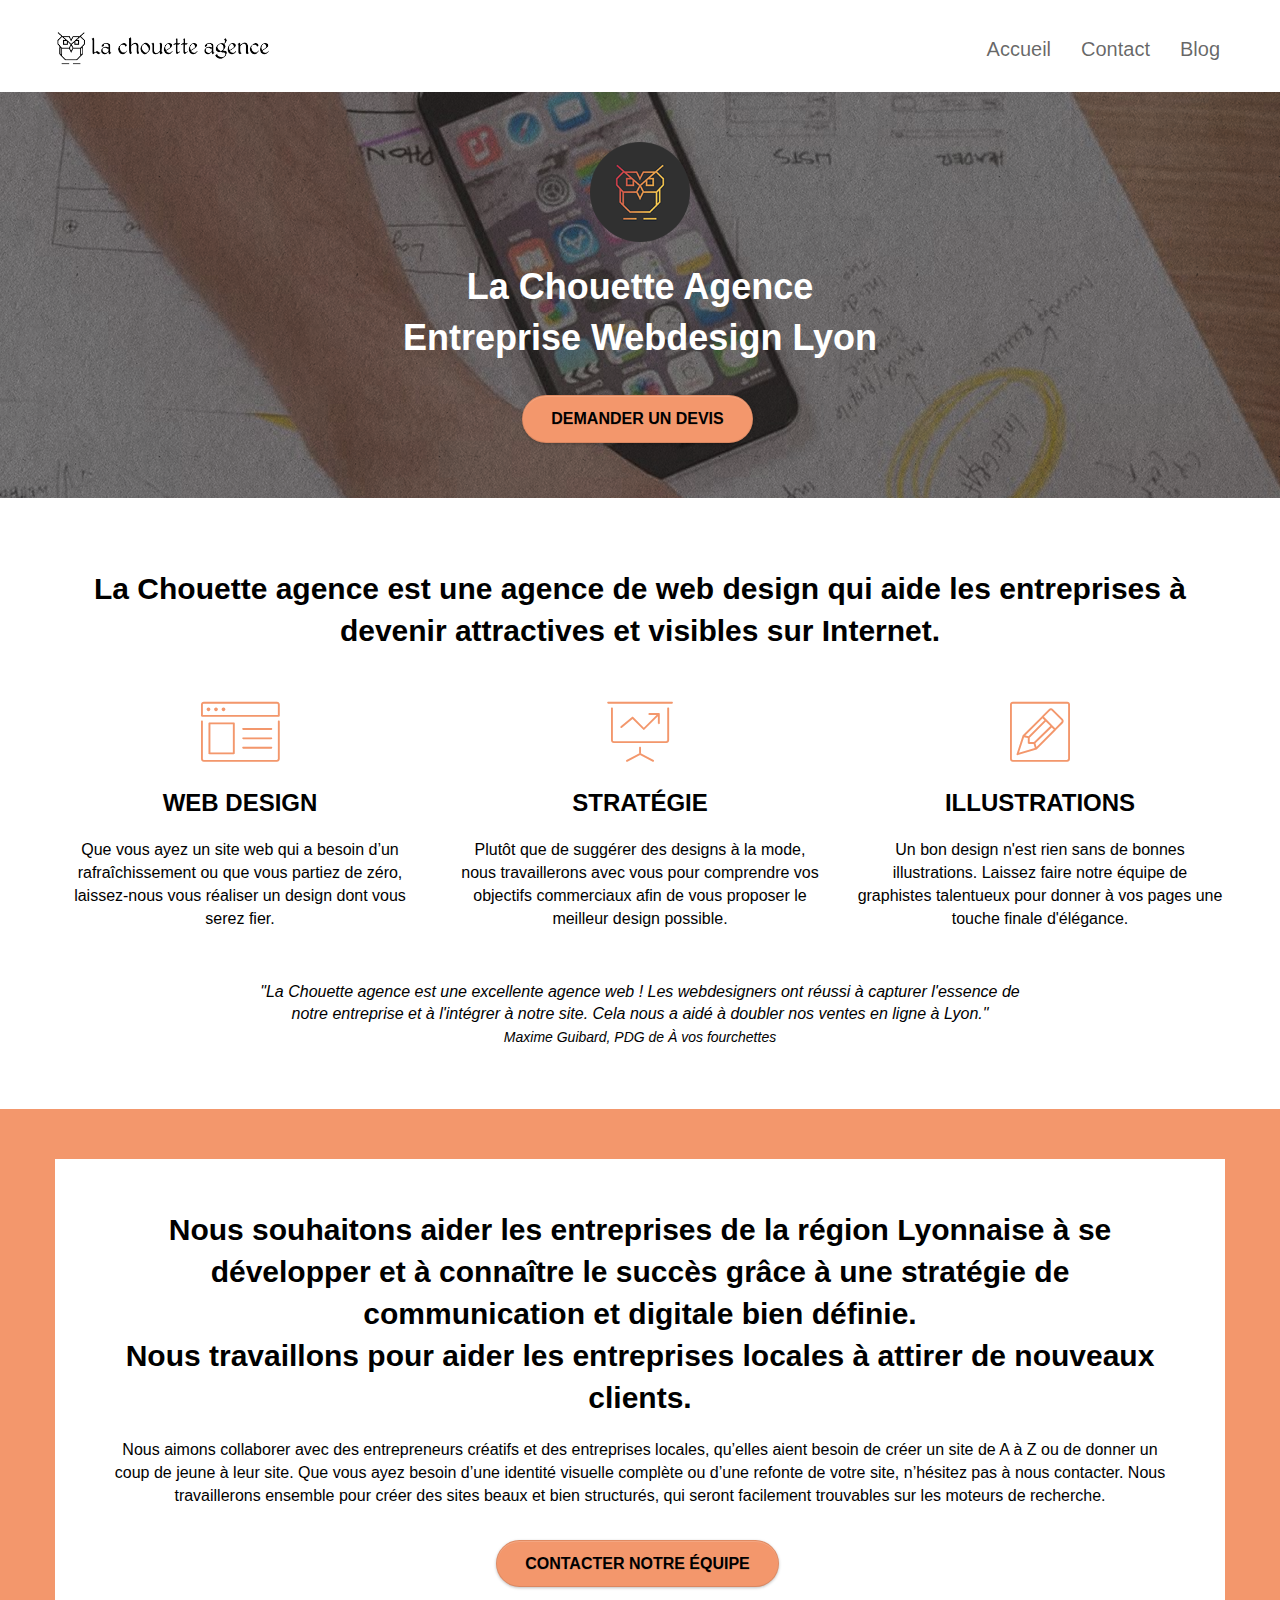
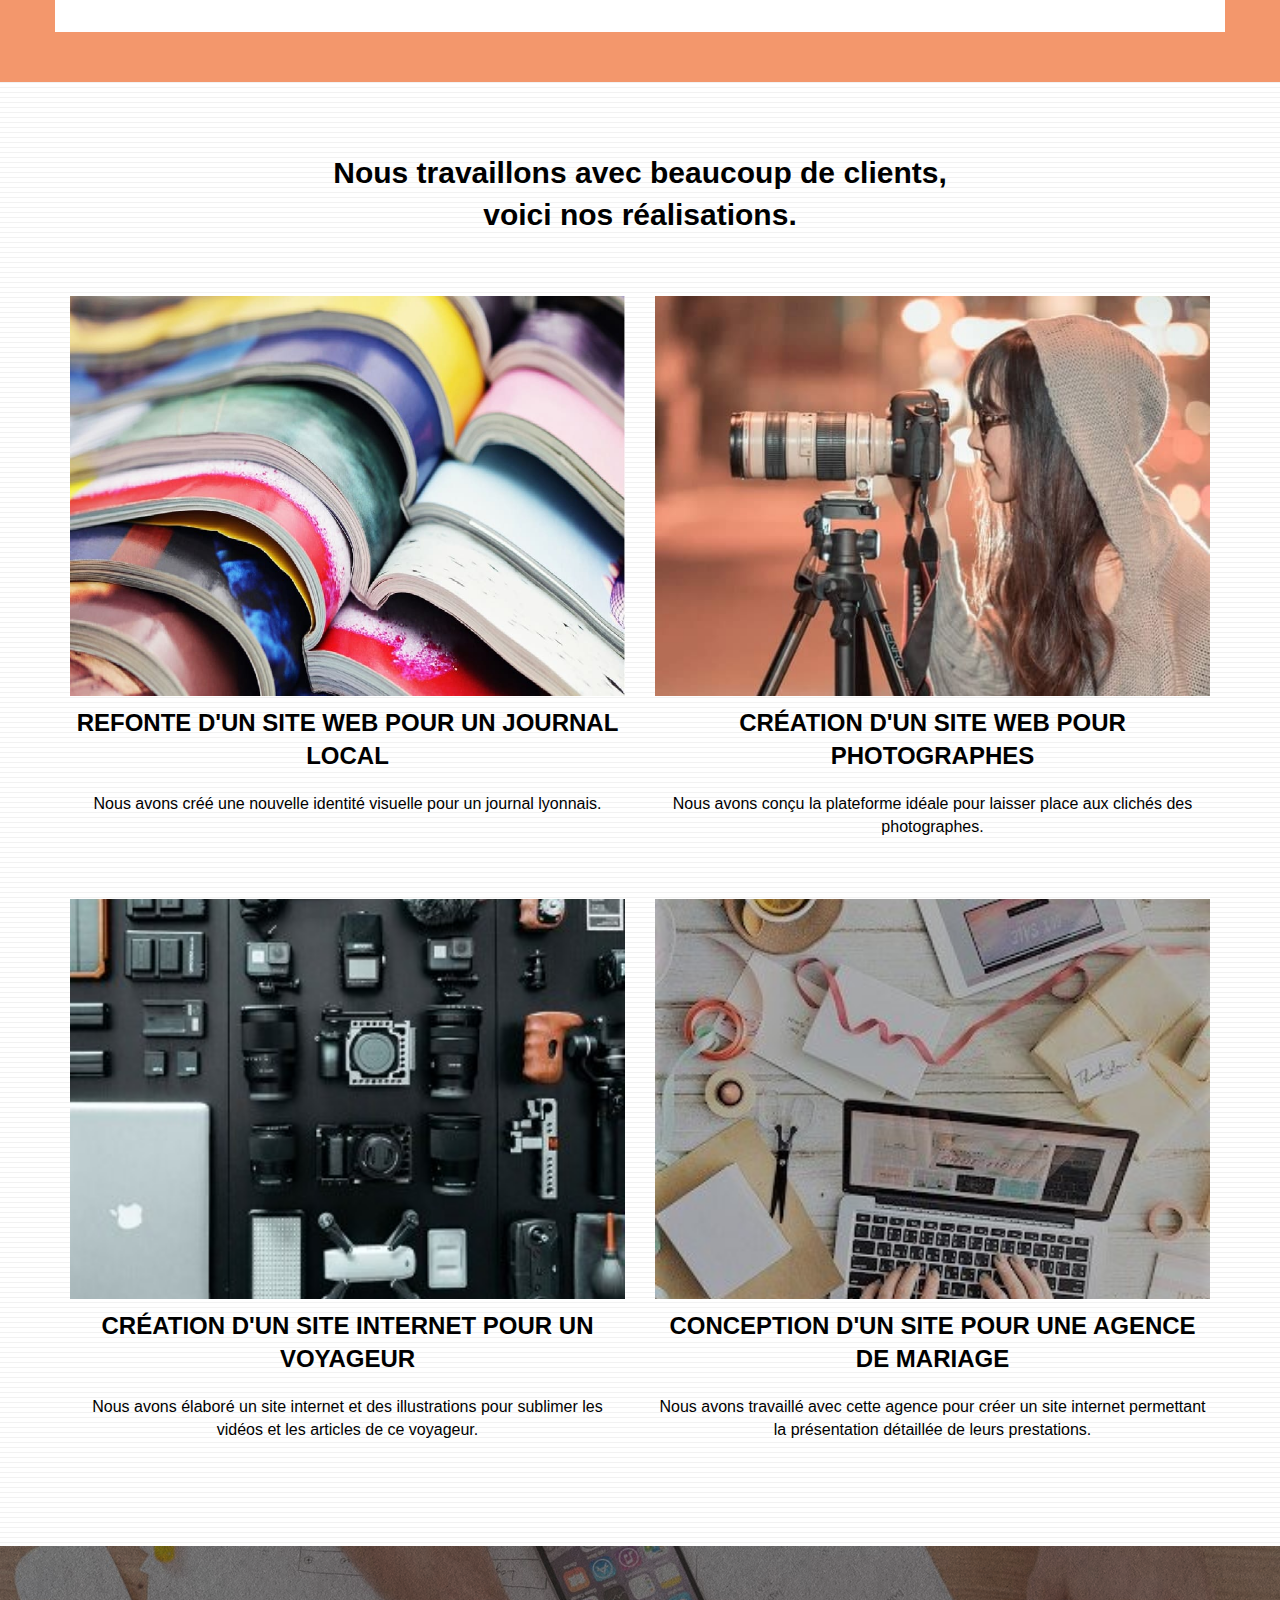
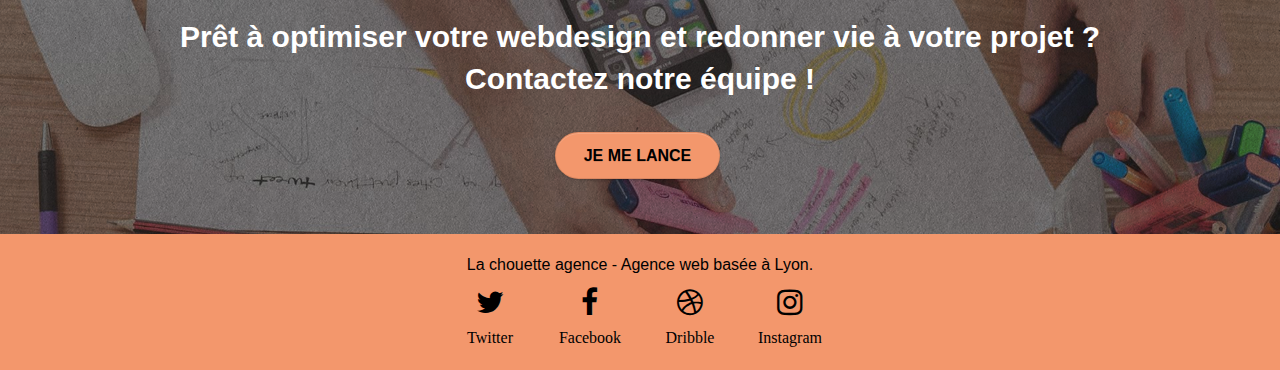
==== index.html @ 40cb9e85 "Merge branch 'master' of https://github.com/olvramaroz/OnyLalainaValerieRamarozatovo_P4_06072021" ====
<!doctype html>
<html lang="fr">
<head>
    <meta charset="utf-8">
    <meta name="keywords" content="entreprise webdesign Lyon, agence webdesign, agence digitale Lyon, agence de communication Lyon, entreprise stratégie digitale">
    <meta name="description" content="Agence de webdesign à Lyon avec 5 experts en communication visuelle et digitale qui vous accompagnent dans vos projets web et mobile pour propulser votre votre activité.">
    <meta name="robots" content="follow">
	<meta name="viewport" content="width=device-width, initial-scale=1.0, viewport-fit=cover">
    <link rel="shortcut icon" type="image/png" href="favicon.jpg">
    
	<link rel="stylesheet" type="text/css" href="./css/bootstrap.css">
	<link rel="stylesheet" type="text/css" href="style.css">
	<link rel="stylesheet" type="text/css" href="./css/font-awesome.css">
	<link rel="stylesheet" type="text/css" href="./css/et-line.css">
	
	<script src="./js/jquery-2.1.0.js" defer></script>
	<script src="./js/bootstrap.js" defer></script>
	<script src="./js/blocs.js" defer></script>
	<script src="./js/jquery.touchSwipe.js" defer></script>
	<script src="./js/gmaps.js" defer></script>

	<script type="application/ld+json" defer>
		{
		  "@context": "https://schema.org",
		  "@type": "Corporation",
		  "name": "La Chouette Agence",
		  "url": "https://olvramaroz.github.io/OnyLalainaValerieRamarozatovo_P4_06072021/",
		  "logo": "https://github.com/olvramaroz/OnyLalainaValerieRamarozatovo_P4_06072021/blob/main/img/logo-la-chouette-agence.png"
		}
		</script>

    <title>Entreprise Webdesign Lyon, stratégie de communication visuelle</title>
    
<!-- Analytics -->
	<!-- Global site tag (gtag.js) - Google Analytics -->
	<script async src="https://www.googletagmanager.com/gtag/js?id=G-BBECFS3MQW"></script>
	<script defer>
  		window.dataLayer = window.dataLayer || [];
  		function gtag(){dataLayer.push(arguments);}
  		gtag('js', new Date());
  		gtag('config', 'G-BBECFS3MQW');
	</script>
<!-- Analytics END -->    
</head>

<body>
<!-- Principal conteneur -->
<div class="page-container">
    
<!-- bloc-0 -->
<div class="bloc bgc-white l-bloc " id="bloc-0">
	<div class="container bloc-sm">
		<nav class="navbar row">
			<div class="navbar-header">
				<a class="navbar-brand" href="index.html"><img src="img/logo-la-chouette-agence.png" alt="meilleure agence webdesign Lyon" height="40" /></a>
				<button id="nav-toggle" type="button" class="ui-navbar-toggle navbar-toggle" data-toggle="collapse" data-target=".navbar-1">
					<span class="sr-only">Toggle navigation</span><span class="icon-bar"></span><span class="icon-bar"></span><span class="icon-bar"></span>
				</button>
			</div>
			<div class="collapse navbar-collapse navbar-1 special-dropdown-nav">
				<ul class="site-navigation nav navbar-nav">
					<li>
						<a href="index.html">Accueil</a>
					</li>
					<li>
						<a href="contact.html">Contact</a>
					</li>
					<li>
						<a href="blog.html">Blog</a>
					</li>
				</ul>
			</div>
		</nav>
	</div>
</div>
<!-- bloc-0 END -->

<!-- bloc-1-presentation -->
<div class="bloc bg-banniere bloc-bg-texture texture-paper b-parallax" id="bloc-1-hero">
	<div class="container bloc-lg">
		<!-- <div class="row tight-width-whitespace"> -->
			<div class="col-sm-12">
				<img src="img/logo-la-chouette-agence-dark.png" class="center-block image-resize-mode" width="100" alt="La chouette agence, agence web Lyon, création logo Lyon" />
				<h1 class="text-center tc-white ">
					La Chouette Agence<br>Entreprise Webdesign Lyon
				</h1>
				<div class="text-center">
					<a href="contact.html" class="btn btn-lg btn-clean btn-rd cta-hero btn-atomic-tangerine">Demander un devis</a>
				</div>
			</div>
		<!-- </div> -->
	</div>
</div>
<!-- bloc-1-presentation END -->

<!-- bloc-2-services -->
<div class="bloc bgc-white l-bloc" id="bloc-2-services">
	<div class="container bloc-md">
		<div class="row">
			<div class="col-sm-12 text-center">
				<h2>La Chouette agence est une agence de web design qui aide les entreprises à devenir attractives et visibles sur Internet.</h2>
			</div>
		</div>
		<div class="row voffset-lg med-width-whitespace">
			<div class="col-sm-4">
				<div class="text-center">
					<span class="et-icon-browser icons icon-lg"></span>
				</div>
				<h3 class="mg-md text-center">Web design</h3>
				<p class="text-center ">
					Que vous ayez un site web qui a besoin d&rsquo;un rafraîchissement ou que vous partiez de zéro, laissez-nous vous réaliser un design dont vous serez fier.
				</p>
			</div>
			<div class="col-sm-4">
				<div class="text-center">
					<span class="et-icon-presentation icons icon-lg"></span>
				</div>
				<h3 class="mg-md text-center">Stratégie</h3>
				<p class="text-center ">
					Plutôt que de suggérer des designs à la mode, nous travaillerons avec vous pour comprendre vos objectifs commerciaux afin de vous proposer le meilleur design possible.<br>
				</p>
			</div>
			<div class="col-sm-4">
				<div class="text-center">
					<span class="et-icon-edit icons icon-lg"></span>
				</div>
				<h3 class="mg-md text-center">Illustrations</h3>
				<p class="text-center ">
					Un bon design n'est rien sans de bonnes illustrations. Laissez faire notre équipe de graphistes talentueux pour donner à vos pages une touche finale d'élégance.
				</p>
			</div>
		</div>
		<div class="row voffset-lg voffset">
			<div class="col-xs-12 col-md-8 col-md-offset-2 text-center">
				<p class="quote">"La Chouette agence est une excellente agence web ! Les webdesigners ont réussi à capturer l'essence de notre entreprise et à l'intégrer à notre site. Cela nous a aidé à doubler nos ventes en ligne à Lyon."<br><span class="quoteName">Maxime Guibard, PDG de &Agrave; vos fourchettes</span></p>
			</div>
		</div>
	</div>
</div>
<!-- bloc-2-services END -->

<!-- bloc-3-what-i-do -->
<div class="bloc tc-white bg-presentation d-bloc b-parallax bg-bloc-mob" id="bloc-3-what-i-do">
	<div class="container bloc-lg">
		<div class="row tight-width-whitespace black-background">
			<div class="col-sm-12 text-center">
				<h2 class="mg-md">
					Nous souhaitons aider les entreprises de la région Lyonnaise à se développer et à connaître le succès grâce à une stratégie de communication et digitale bien définie.<br>Nous travaillons pour aider les entreprises locales à attirer de nouveaux clients.
				</h2>
				<p>
					Nous aimons collaborer avec des entrepreneurs créatifs et des entreprises locales, qu’elles aient besoin de créer un site de A à Z ou de donner un coup de jeune à leur site. Que vous ayez besoin d’une identité visuelle complète ou d’une refonte de votre site, n’hésitez pas à nous contacter. Nous travaillerons ensemble pour créer des sites beaux et bien structurés, qui seront facilement trouvables sur les moteurs de recherche. 
				</p>
				<div>
					<a href="contact.html" class="btn btn-lg btn-clean btn-rd cta-hero btn-atomic-tangerine">Contacter notre équipe</a>
				</div>
			</div>
		</div>
	</div>
</div>
<!-- bloc-3-what-i-do END -->

<!-- bloc-4-portfolio -->
<div class="bloc bgc-white bg-lines-h2-bg bg-repeat l-bloc" id="bloc-4-portfolio">
	<div class="container bloc-lg">
		<div class="row">
			<div class="col-sm-12 text-center">
				<h2>Nous travaillons avec beaucoup de clients,<br>voici nos réalisations.</h2>
			</div>
		</div>
		<div class="row tight-width-whitespace portfolio-row">
			<div class="col-sm-6">
				<a href="#" class="portfolio" data-lightbox="img/refonte-site-web.jpg" data-gallery-id="gallery-1" data-caption="Refonte d'un site web pour un journal local" data-frame="snapshot-lb"><img src="img/refonte-site-web.jpg" alt="refonte site web d'un journal local par l'agence digitale La Chouette agence" class="img-responsive portfolio-thumb" /></a>
				<h3 class="mg-md text-center">
					Refonte d'un site web pour un journal local
				</h3>
				<p class="text-center">
					Nous avons créé une nouvelle identité visuelle pour un journal lyonnais.
				</p>
			</div>
			<div class="col-sm-6">
				<a href="#" class="portfolio" data-lightbox="img/site-web-photographe.jpg" data-gallery-id="gallery-1" data-caption="Création d'un site web pour photographes" data-frame="snapshot-lb"><img src="img/site-web-photographe.jpg" class="img-responsive portfolio-thumb" alt="Création d'un site web pour photographes par la meilleure agence digitale de Lyon" /></a>
				<h3 class="mg-md text-center">
					Création d'un site web pour photographes
				</h3>
				<p class="text-center">
					Nous avons conçu la plateforme idéale pour laisser place aux clichés des photographes.
				</p>
			</div>
		</div>
		<div class="row tight-width-whitespace portfolio-row">
			<div class="col-sm-6">
				<a href="#" class="portfolio" data-lightbox="img/site-web-voyageur.jpg" data-gallery-id="gallery-1" data-caption="Création d'un site internet pour un voyageur" data-frame="snapshot-lb"><img src="img/site-web-voyageur.jpg" class="img-responsive portfolio-thumb" alt="Création d'un site web pour voyageur par l'expert de la communication visuelle la Chouette agence"/></a>
				<h3 class="mg-md text-center">
					Création d'un site internet pour un voyageur
				</h3>
				<p class="text-center">
					Nous avons élaboré un site internet et des illustrations pour sublimer les vidéos et les articles de ce voyageur.
				</p>
			</div>
			<div class="col-sm-6">
				<a href="#" class="portfolio" data-lightbox="img/site-web-mariage.jpg" data-gallery-id="gallery-1" data-caption="Conception d'un site pour une agence de mariage" data-frame="snapshot-lb"><img src="img/site-web-mariage.jpg" class="img-responsive portfolio-thumb" alt="Création d'un site web pour agence de mariage par la Chouette agence, experte en stratégie digitale" /></a>
				<h3 class="mg-md text-center">
					Conception d'un site pour une agence de mariage
				</h3>
				<p class="text-center">
					Nous avons travaillé avec cette agence pour créer un site internet permettant la présentation détaillée de leurs prestations.
				</p>
			</div>
		</div>
	</div>
</div>
<!-- bloc-4-portfolio END -->

<!-- bloc-5-cta -->
<div class="bloc bg-banniere bloc-bg-texture texture-paper" id="bloc-1-hero">
	<div class="container bloc-lg">
			<div class="col-sm-12">
				<h2 class="text-center tc-white ">
					Prêt à optimiser votre webdesign et redonner vie à votre projet ?<br>Contactez notre équipe !
				</h2>
				<div class="text-center">
					<a href="contact.html" class="btn btn-lg btn-clean btn-rd cta-hero btn-atomic-tangerine">Je me lance</a>
				</div>
			</div>
	</div>
</div>
<!-- bloc-5-cta END -->

<!-- ScrollToTop Button -->
<a class="bloc-button btn btn-d scrollToTop" onclick="scrollToTarget('1')"><span class="fa fa-chevron-up"></span></a>
<!-- ScrollToTop Button END-->

<!-- Footer - bloc-8 -->
<div class="bloc bgc-atomic-tangerine d-bloc" id="bloc-8">
	<div class="container bloc-sm">
		<div class="row">
			<div class="col-sm-12">
				<p class="text-center">
					La chouette agence - Agence web basée à Lyon.<br>
				</p>
				<div class="row row-no-gutters social">
					<div class="col-sm-3">
						<div class="text-center">
							<a class="social" href="index.html"><span class="fa fa-twitter icon-md"><br><span class="social-txt">Twitter</span></span></a>
						</div>
					</div>
					<div class="col-sm-3">
						<div class="text-center">
							<a class="social" href="index.html"><span class="fa fa-facebook icon-md"><br><span class="social-txt">Facebook</span></span></a>
						</div>
					</div>
					<div class="col-sm-3">
						<div class="text-center">
							<a class="social" href="index.html"><span class="fa fa-dribbble icon-md"><br><span class="social-txt">Dribble</span></span></a>
						</div>
					</div>
					<div class="col-sm-3">
						<div class="text-center">
							<a class="social" href="index.html"><span class="fa fa-instagram icon-md"><br><span class="social-txt">Instagram</span></span></a>
						</div>
					</div>
				</div>
			</div>
		</div>
	</div>
</div>
<!-- Footer - bloc-8 END -->

</div>
<!-- Principal conteneur END -->
    

</body>
</html>
---- style.css ----
body {
    margin: 0;
    padding: 0;
    background: #FFF;
    overflow-x: hidden;
    -webkit-font-smoothing: antialiased;
    -moz-osx-font-smoothing: grayscale;
}

p{
    font-size: 16px;
    color: #000;
}

a,
button {
    transition: all .3s ease-in-out;
    outline: none!important;
}

a:hover {
    text-decoration: none;
    cursor: pointer;
}

#page-loading-blocs-notifaction {
    position: fixed;
    top: 0;
    bottom: 0;
    width: 100%;
    z-index: 100000;
    background: #FFFFFF url("img/pageload-spinner.gif") no-repeat center center;
}

.bloc {
    width: 100%;
    clear: both;
    background: 50% 50% no-repeat;
    padding: 0 50px;
    -webkit-background-size: cover;
    -moz-background-size: cover;
    -o-background-size: cover;
    background-size: cover;
    position: relative;
}

.bloc .container {
    padding-left: 0;
    padding-right: 0;
    overflow: hidden;
}

.bloc-lg {
    padding: 50px;
}

.bloc-md {
    padding: 50px;
}

.bloc-sm {
    padding: 20px 50px;
}

.bg-center,
.bg-l-edge,
.bg-r-edge,
.bg-t-edge,
.bg-b-edge,
.bg-tl-edge,
.bg-bl-edge,
.bg-tr-edge,
.bg-br-edge,
.bg-repeat {
    -webkit-background-size: auto!important;
    -moz-background-size: auto!important;
    -o-background-size: auto!important;
    background-size: auto!important;
}

.bg-repeat {
    background: repeat;
}

.bg-t-edge {
    background: top no-repeat;
}

.bloc-bg-texture::before {
    content: "";
    background-size: 2px 2px;
    position: absolute;
    top: 0;
    bottom: 0;
    left: 0;
    right: 0;
}

.texture-paper::before {
    background: url("img/texture-paper.png");
    background-size: 280px 280px;
}

.b-parallax {
    background-attachment: fixed;
}

.d-bloc {
    color: rgba(255, 255, 255, .7);
}

.d-bloc button:hover {
    color: rgba(255, 255, 255, .9);
}

.d-bloc .icon-round,
.d-bloc .icon-square,
.d-bloc .icon-rounded,
.d-bloc .icon-semi-rounded-a,
.d-bloc .icon-semi-rounded-b {
    border-color: rgba(255, 255, 255, .9);
}

.d-bloc .divider-h span {
    border-color: rgba(255, 255, 255, .2);
}

.d-bloc .a-btn,
.d-bloc .navbar a,
.d-bloc .navbar-brand,
.d-bloc a .icon-sm,
.d-bloc a .icon-md,
.d-bloc a .icon-lg,
.d-bloc a .icon-xl,
.d-bloc h1 a,
.d-bloc h2 a,
.d-bloc h3 a,
.d-bloc h4 a,
.d-bloc h5 a,
.d-bloc h6 a,
.d-bloc p a {
    /* color: rgba(255, 255, 255, .6); */
    color: #000;
}

.d-bloc .a-btn:hover,
.d-bloc .navbar a:hover,
.d-bloc .navbar-brand:hover,
.d-bloc a:hover .icon-sm,
.d-bloc a:hover .icon-md,
.d-bloc a:hover .icon-lg,
.d-bloc a:hover .icon-xl,
.d-bloc h1 a:hover,
.d-bloc h2 a:hover,
.d-bloc h3 a:hover,
.d-bloc h4 a:hover,
.d-bloc h5 a:hover,
.d-bloc h6 a:hover,
.d-bloc p a:hover {
    color: rgba(255, 255, 255, .6);
}

.d-bloc .navbar-toggle .icon-bar {
    background: rgba(255, 255, 255, 1);
}

.d-bloc .btn-wire,
.d-bloc .btn-wire:hover {
    color: rgba(255, 255, 255, 1);
    border-color: rgba(255, 255, 255, 1);
}

.d-bloc .panel {
    color: rgba(0, 0, 0, .5);
}

.d-bloc .panel button:hover {
    color: rgba(0, 0, 0, .7);
}

.d-bloc .panel icon {
    border-color: rgba(0, 0, 0, .7);
}

.d-bloc .panel .divider-h span {
    border-color: rgba(0, 0, 0, .1);
}

.d-bloc .panel .a-btn {
    color: rgba(0, 0, 0, .6);
}

.d-bloc .panel .a-btn:hover {
    color: rgba(0, 0, 0, 1);
}

.d-bloc .panel .btn-wire,
.d-bloc .panel .btn-wire:hover {
    color: rgba(0, 0, 0, .7);
    border-color: rgba(0, 0, 0, .3);
}

.d-bloc .panel,
.l-bloc {
    color: #000;
}

.d-bloc .panel button:hover,
.l-bloc button:hover {
    color: rgba(0, 0, 0, .7);
}

.l-bloc .icon-round,
.l-bloc .icon-square,
.l-bloc .icon-rounded,
.l-bloc .icon-semi-rounded-a,
.l-bloc .icon-semi-rounded-b {
    border-color: rgba(0, 0, 0, .7);
}

.d-bloc .panel .divider-h span,
.l-bloc .divider-h span {
    border-color: rgba(0, 0, 0, .1);
}

.d-bloc .panel .a-btn,
.l-bloc .a-btn,
.l-bloc .navbar a,
.l-bloc .navbar-brand,
.l-bloc a .icon-sm,
.l-bloc a .icon-md,
.l-bloc a .icon-lg,
.l-bloc a .icon-xl,
.l-bloc h1 a,
.l-bloc h2 a,
.l-bloc h3 a,
.l-bloc h4 a,
.l-bloc h5 a,
.l-bloc h6 a,
.l-bloc p a {
    color: rgba(0, 0, 0, .6);
}

.d-bloc .panel .a-btn:hover,
.l-bloc .a-btn:hover,
.l-bloc .navbar a:hover,
.l-bloc .navbar-brand:hover,
.l-bloc a:hover .icon-sm,
.l-bloc a:hover .icon-md,
.l-bloc a:hover .icon-lg,
.l-bloc a:hover .icon-xl,
.l-bloc h1 a:hover,
.l-bloc h2 a:hover,
.l-bloc h3 a:hover,
.l-bloc h4 a:hover,
.l-bloc h5 a:hover,
.l-bloc h6 a:hover,
.l-bloc p a:hover {
    color: rgba(0, 0, 0, 1);
}

.l-bloc .navbar-toggle .icon-bar {
    color: rgba(0, 0, 0, .6);
}

.d-bloc .panel .btn-wire,
.d-bloc .panel .btn-wire:hover,
.l-bloc .btn-wire,
.l-bloc .btn-wire:hover {
    color: rgba(0, 0, 0, .7);
    border-color: rgba(0, 0, 0, .3);
}

.voffset {
    margin-top: 60px;
}

.voffset-lg {
    margin-top: 40px;
}

.row-no-gutters {
    margin-right: 0;
    margin-left: 0;
}

.row.row-no-gutters > [class^="col-"],
.row.row-no-gutters > [class*=" col-"] {
    padding-right: 0;
    padding-left: 0;
}

.navbar {
    margin-bottom: 0;
    z-index: 1;
}

.navbar-brand {
    height: auto;
    padding: 3px 15px;
    font-size: 25px;
    font-weight: normal;
    font-weight: 600;
    line-height: 44px;
}

.navbar-brand img {
    max-height: 200px;
    margin: 0 5px 0 0;
    display: inline;
}

.navbar-brand img[src$=svg] {
    min-width: 100px;
}

.nav-center .navbar-brand img {
    margin: 0;
}

.navbar .nav {
    padding-top: 2px;
    margin-right: -16px;
    float: right;
    z-index: 1;
}

.nav > li {
    float: left;
    margin-top: 4px;
    font-size: 16px;
}

.navbar-nav .open .dropdown-menu > li > a {
    text-align: inherit;
}

.nav > li a:hover,
.nav > li a:focus {
    background: transparent;
}

.navbar-toggle {
    margin: 10px 10px 0 0;
    border: 0px;
}

.navbar-toggle:hover {
    background: transparent!important;
}

.navbar-toggle .icon-bar {
    background-color: rgba(0, 0, 0, .5);
    width: 26px;
}

.nav-invert .navbar .nav {
    float: left;
}

.nav-invert .navbar-header,
.nav-invert .navbar-brand {
    float: right;
    position: relative;
    z-index: 2;
}

@media (min-width: 768px) {
    .site-navigation {
        position: absolute;
        top: 50%;
        right: 20px;
        transform: translate(0, -50%);
        -webkit-transform: translateY(-50%);
    }
    .nav > li .dropdown-menu a,
    .nav > li .dropdown-menu a:hover {
        color: #484848;
    }
    .nav-invert .site-navigation {
        left: 0;
        right: 0;
    }
    .nav-center {
        text-align: center;
    }
    .nav-center .navbar-header {
        width: 100%;
    }
    .nav-center .navbar-header,
    .nav-center .navbar-brand,
    .nav-center .nav > li {
        float: none;
        display: inline-block;
    }
    .nav-center .site-navigation {
        position: relative;
        width: 100%;
        right: 0;
        margin-right: 0px;
        margin-top: 20px;
    }
    .nav-center.mini-nav .navbar-toggle {
        float: none;
        margin: 10px auto 0;
    }
}

.nav > li > .dropdown a {
    background: none!important;
    display: block;
    padding: 14px 15px;
}

nav .caret {
    margin: 0 5px;
}

.dropdown-menu .dropdown-menu {
    top: -8px;
    left: 100%;
}

.dropdown-menu .dropmenu-flow-right {
    top: 100%;
    left: 0;
    margin-left: -1px;
    border-top-left-radius: 0;
    border-top-right-radius: 0;
}

.dropdown-menu .dropdown span {
    border: 4px solid black;
    border-top-color: transparent;
    border-right-color: transparent;
    border-bottom-color: transparent;
    margin: 6px -5px 0 0!important;
    float: right;
}

.mg-md {
    margin-top: 10px;
    margin-bottom: 20px;
}

.mg-lg {
    margin-top: 10px;
    margin-bottom: 40px;
}

.btn {
    margin: 0 5px 5px 0;
}

.btn.pull-right {
    margin: 0 0 5px 5px;
}

.btn-d,
.btn-d:hover,
.btn-d:focus {
    color: #FFF;
    background: rgba(0, 0, 0, .3);
}

button {
    outline: none!important;
}

.btn-rd {
    border-radius: 40px;
}

.btn-clean {
    border: 1px solid rgba(0, 0, 0, .08);
    border-bottom-color: rgba(0, 0, 0, .1);
    text-shadow: 0 1px 0 rgba(0, 0, 1, .1);
    box-shadow: 0 1px 3px rgba(0, 0, 1, .25), inset 0 1px 0 0 rgba(255, 255, 255, .15);
}

.icon-md {
    font-size: 30px!important;
}

.icon-lg {
    font-size: 60px!important;
}

.sm-shadow {
    text-shadow: 0 1px 2px rgba(0, 0, 0, .3);
}

.panel-sq,
.panel-sq .panel-heading,
.panel-sq .panel-footer {
    border-radius: 0;
}

.panel-rd {
    border-radius: 30px;
}

.panel-rd .panel-heading {
    border-radius: 29px 29px 0 0;
}

.panel-rd .panel-footer {
    border-radius: 0 0 29px 29px;
}

.form-control {
    border-color: rgba(0, 0, 0, .1);
    box-shadow: none;
}

.scrollToTop {
    width: 40px;
    height: 40px;
    position: fixed;
    bottom: 20px;
    right: 20px;
    opacity: 0;
    z-index: 500;
    transition: all .3s ease-in-out;
}

.scrollToTop span {
    margin-top: 6px;
}

.showScrollTop {
    font-size: 14px;
    opacity: 1;
}

a[data-lightbox] {
    position: relative;
    display: block;
    text-align: center;
}

a[data-lightbox]:hover::before {
    content: "+";
    font-family: "HelveticaNeue-Light", "Helvetica Neue Light", "Helvetica Neue", Helvetica, Arial;
    font-size: 32px;
    width: 50px;
    height: 50px;
    margin-left: -25px;
    border-radius: 50%;
    background: rgba(0, 0, 0, .6);
    color: #FFF;
    font-weight: 100;
    z-index: 1;
    position: absolute;
    top: 50%;
    transform: translateY(-50%);
    -webkit-transform: translateY(-50%);
}

a[data-lightbox]:hover img {
    opacity: 0.6;
    -webkit-animation-fill-mode: none;
    animation-fill-mode: none;
}

#lightbox-modal {
    display: flex;
    align-items: center;
}

#lightbox-modal .modal-dialog {
    width: 90%;
    max-width: 900px;
    margin: 0 auto 0;
}

#lightbox-modal .modal-dialog img {
    max-height: 90vh;
    margin: 0 auto;
}

.lightbox-caption {
    padding: 20px;
    color: #FFF;
    background: rgba(0, 0, 0, .5);
    position: absolute;
    left: 15px;
    right: 15px;
    bottom: 5px;
}

.close-lightbox {
    color: #FFF;
    font-size: 30px;
    position: absolute;
    top: 20px;
    right: 20px;
    z-index: 20;
    background: rgba(0, 0, 0, .5);
    border: none;
    line-height: 30px;
    padding: 0 9px 5px;
    opacity: 0.3;
}

.close-lightbox:hover,
.next-lightbox:hover,
.prev-lightbox:hover {
    opacity: 1.0;
    color: #FFF;
}

.next-lightbox,
.prev-lightbox {
    font-size: 20px;
    color: rgba(255, 255, 255, .9);
    background: rgba(0, 0, 0, .5);
    transition: all .2s ease-in-out;
    position: absolute;
    top: 45%;
    z-index: 1;
    opacity: 0.4;
}

.next-lightbox {
    padding: 6px 8px 1px 13px;
    right: 25px;
}

.prev-lightbox {
    padding: 6px 13px 1px 10px;
    left: 25px;
}

.snapshot-lb .modal-body {
    padding-bottom: 45px;
}

.snapshot-lb .lightbox-caption {
    padding: 0;
    color: rgba(0, 0, 0, .5);
    background: none;
}

/* .btn,
a  */

h1,
h2,
h3,
h4,
h5,
h6,
label{
    font-family: "helvetica";
    font-weight: 600;
    line-height: 1.4em;
    color: #000;
}

h3 {
    text-transform: uppercase;
}

/* .container {
    max-width: 1000px;
} */

.hero-bloc-text {
    font-size: 38px;
}

.hero-bloc-text-sub {
    font-size: 36px;
}

.statement-bloc-text {
    line-height: 26px;
    font-style: italic;
    font-size: 20px;
    text-align: center;
    font-weight: lighter;
    max-width: 520px;
    margin: auto auto auto auto;
}

.tight-width-whitespace {
    /* max-width: 600px; */
    margin: auto auto auto auto;
}

/* .h1 {
    font-family: "Open Sans";
} */

.cta-hero {
    margin-top: 22px;
    color: #FFFFFF!important;
    text-transform: uppercase;
    padding: 12px 28px 12px 28px;
    font-size: 16px;
    font-weight: 700;
}

.social {
    max-width: 400px;
    margin: auto auto auto auto;
}

/* .med-width-whitespace {
    max-width: 800px;
    margin: auto auto auto auto;
    box-shadow: 0px 0px 0px #000000;
} */

.icons {
    margin-bottom: 14px;
    /* margin-top: 24px; */
}

.white {
    color: #FFFFFF!important;
}

.portfolio-thumb {
    margin-bottom: 24px;
    object-fit: cover;
    width: 100%;
    height: 100%;
}

.portfolio-row {
    margin-bottom: 44px;
    margin-top: 50px;
}

.avatar {
    box-shadow: 0px 4px 9px rgba(0, 0, 0, 0.8);
}

.black-background {
    background-color:#FFF;
    padding: 40px 40px 40px 40px;
}

.bold-link {
    font-weight: 900;
    text-decoration: underline!important;
}

.bgc-white {
    background-color: #FFFFFF;
}

/* .bgc-dark-slate-blue {
    background-color: #364577;
} */

.bgc-atomic-tangerine {
    background-color: #F3976C;
}

.tc-white {
    color: #FFF!important;
}

.btn-atomic-tangerine {
    background: #F3976C;
    color: #000!important;
}

.btn-atomic-tangerine:hover {
    background: #c27956!important;
    color: #FFFFFF!important;
}

.ltc-white {
    color: #FFFFFF!important;
}

.ltc-white:hover {
    color: #cccccc!important;
}

.ltc-atomic-tangerine {
    color: #F3976C!important;
}

.ltc-atomic-tangerine:hover {
    color: #c27956!important;
}

/* .icon-dark-slate-blue {
    color: #364577!important;
} */

.bg-dots-bg {
    background-image: url("img/dots-bg.png");
}

.bg-lines-h2-bg {
    background-image: url("img/lines-h2-bg.png");
}

.bg-banniere {
    background-image: url("img/la-chouette-agence-banniere.jpg");
}

.bg-presentation {
    background-image: url("img/presentation-la-chouette-agence.jpg");
}

/* TABLETTE  */

@media (min-width: 100px) and (max-width: 1024px) {
    .bloc {
        padding-left: 20px;
        padding-right: 20px;
    }
    .bloc.full-width-bloc,
    .bloc-tile-2.full-width-bloc .container,
    .bloc-tile-3.full-width-bloc .container,
    .bloc-tile-4.full-width-bloc .container {
        padding-left: 0;
        padding-right: 0;
    }
    h1{
        font-size: 24px!important;
    }
    h2{
        font-size: 20px!important;
    }
    h3{
        font-size: 16px!important;
    }
    p{
        font-size: 14px!important;
    }
    .mg-t-7 {
        margin-top: 0!important;
    }
    .localisation {
        text-align: center!important;
        margin-top: 20px;
    }
    .blog-container{
        padding: 20px!important;
    }
}

@media (max-width: 992px) and (min-width: 768px) {
    .navbar .nav {
        max-width: 80%
    }
    .nav-center.navbar .nav {
        max-width: 100%
    }
}

@media only screen and (min-device-width: 768px) and (max-device-width: 1024px) and (orientation: landscape) {
    .b-parallax {
        background-attachment: scroll;
    }
}

@media only screen and (min-device-width: 1024px) and (max-device-width: 1366px) and (-webkit-min-device-pixel-ratio: 1.5) {
    .b-parallax {
        background-attachment: scroll;
    }
}

@media (max-width: 991px) {
    .container {
        width: 100%;
    }
    .b-parallax {
        background-attachment: scroll;
    }
    .page-container,
    #hero-bloc {
        overflow-x: hidden;
        position: relative;
    }
    .bloc {
        padding-left: constant(safe-area-inset-left);
        padding-right: constant(safe-area-inset-right);
    }
    .bloc-group,
    .bloc-group .bloc {
        display: block;
        width: 100%;
    }
    .bloc-fill-screen .fill-bloc-top-edge,
    .bloc-fill-screen .fill-bloc-bottom-edge {
        padding: 0 20px;
        padding-left: constant(safe-area-inset-left);
        padding-right: constant(safe-area-inset-right);
    }
}

/* MOBILE  */

@media (max-width: 767px) {
    .page-container {
        overflow-x: hidden;
        position: relative;
    }
    h1,
    h2,
    h3,
    h4,
    h5,
    h6,
    p,
    #disqus_thread {
        padding-left: 10px!important;
        padding-right: 10px!important;
    }

    .bg-presentation{
        background-image: none;
    }

    .black-background{
        padding: 10px 0;
    }

    .portfolio-row{
        margin-bottom: 0;
        margin-top: 0;
    }

    .social {
        display: flex;
        justify-content: space-evenly;
    }
    .blog-container{
        grid-template-columns: 1fr!important;
    }
    .b-parallax {
        background-attachment: scroll;
    }
    .navbar .nav {
        padding-top: 0;
        border-top: 1px solid rgba(0, 0, 0, .2);
        float: none!important;
    }
    .navbar.row {
        margin-left: 0;
        margin-right: 0;
    }
    .site-navigation {
        position: inherit;
        transform: none;
        -webkit-transform: none;
        -ms-transform: none;
    }
    .nav > li {
        margin-top: 0;
        border-bottom: 1px solid rgba(0, 0, 0, .1);
        background: rgba(0, 0, 0, .05);
        text-align: left;
        padding-left: 15px;
        width: 100%;
    }
    .nav > li:hover {
        background: rgba(0, 0, 0, .08);
    }
    .dropdown .dropdown a .caret {
        float: none;
        margin: 5px 0 0 10px!important;
        border: 4px solid black;
        border-bottom-color: transparent;
        border-right-color: transparent;
        border-left-color: transparent;
    }
    #hero-bloc .navbar .nav {
        background: rgba(0, 0, 0, .8);
    }
    #hero-bloc .navbar .nav a {
        color: rgba(255, 255, 255, .6);
    }
    .hero {
        padding: 50px 0;
    }
    .hero-nav {
        left: -1px;
        right: -1px;
    }
    .navbar-collapse {
        padding: 0;
        overflow-x: hidden;
        -webkit-box-shadow: none;
        box-shadow: none;
    }
    .navbar-brand img {
        max-height: 40px;
        width: auto;
    }
    .nav-invert .navbar-header {
        float: none;
        width: 100%;
    }
    .nav-invert .navbar-toggle {
        float: left;
        margin-left: 10px;
    }
    .bloc {
        padding-left: 0;
        padding-right: 0;
    }
    .bloc-xxl,
    .bloc-xl,
    .bloc-lg {
        padding: 40px 0;
    }
    .bloc-sm,
    .bloc-md {
        padding-left: 0;
        padding-right: 0;
    }
    .bloc-tile-2 .container,
    .bloc-tile-3 .container,
    .bloc-tile-4 .container,
    .bloc-fill-screen .fill-bloc-top-edge,
    .bloc-fill-screen .fill-bloc-bottom-edge {
        padding-left: 0;
        padding-right: 0;
    }
    .a-block {
        padding: 0 10px;
    }
    .btn-dwn {
        display: none;
    }
    .voffset {
        margin-top: 5px;
    }
    .voffset-md {
        margin-top: 20px;
    }
    .voffset-lg {
        margin-top: 30px;
    }
    form {
        padding: 5px;
    }
    .close-lightbox {
        display: inline-block;
    }
    .blocsapp-device-iphone5 {
        background-size: 216px 425px;
        padding-top: 60px;
        width: 216px;
        height: 425px;
    }
    .blocsapp-device-iphone5 img {
        width: 180px;
        height: 320px;
    }
}

@media (max-width: 400px) {
    .bloc {
        padding-left: 0;
        padding-right: 0;
    }
}

@media (max-width: 767px) {
    .bloc-mob-center-text {
        text-align: center;
    }
}

.quote{
    font-style: italic;
}

.quoteName{
    font-size: 14px!important;
}

.portfolio{
	height: 25rem;
}

.bg-bloc-mob{
    background-color: #F3976C;
}

.localisation{
    text-align: end;
}
.size25{
    font-size: 25px;
}
.mg-t-7{
    margin-top: 7rem;
}

.main-blog-container{
    width: 100%;
    background-color: #F6F6F6;
}

.blog-container{
    display: grid;
    grid-template-columns: repeat(2, 1fr);
    grid-template-rows: 1fr;
    grid-gap: 20px;
    padding: 20px 20%;
}

.blog-card{
    display: grid;
    gap: 15px;
    margin-top: 2rem;
    grid-auto-rows: max-content;
    background-color: #FFF;
    border-radius: 20px;
    overflow: hidden;
}
.blog-card:hover{
    filter: opacity(75%);
}

.blog-img-container{
    height: 250px;
    overflow: hidden;
}

.blog-img {
	width: 100%;
	height: 100%;
	object-fit: cover;
}

.blog-title{
    font-size: 25px;
}

.social-txt{
    font-size: 16px;
}
---- css/et-line.css ----
@font-face {
    font-family: et-line;
    src: url(../fonts/et-line.eot);
    src: url(../fonts/et-line.eot?#iefix) format('embedded-opentype'), url(../fonts/et-line.woff) format('woff'), url(../fonts/et-line.ttf) format('truetype'), url(../fonts/et-line.svg#et-line) format('svg');
    font-weight: 400;
    font-style: normal
}

.et-icon-adjustments,
.et-icon-alarmclock,
.et-icon-anchor,
.et-icon-aperture,
.et-icon-attachment,
.et-icon-bargraph,
.et-icon-basket,
.et-icon-beaker,
.et-icon-bike,
.et-icon-book-open,
.et-icon-briefcase,
.et-icon-browser,
.et-icon-calendar,
.et-icon-camera,
.et-icon-caution,
.et-icon-chat,
.et-icon-circle-compass,
.et-icon-clipboard,
.et-icon-clock,
.et-icon-cloud,
.et-icon-compass,
.et-icon-desktop,
.et-icon-dial,
.et-icon-document,
.et-icon-documents,
.et-icon-download,
.et-icon-dribbble,
.et-icon-edit,
.et-icon-envelope,
.et-icon-expand,
.et-icon-facebook,
.et-icon-flag,
.et-icon-focus,
.et-icon-gears,
.et-icon-genius,
.et-icon-gift,
.et-icon-global,
.et-icon-globe,
.et-icon-googleplus,
.et-icon-grid,
.et-icon-happy,
.et-icon-hazardous,
.et-icon-heart,
.et-icon-hotairballoon,
.et-icon-hourglass,
.et-icon-key,
.et-icon-laptop,
.et-icon-layers,
.et-icon-lifesaver,
.et-icon-lightbulb,
.et-icon-linegraph,
.et-icon-linkedin,
.et-icon-lock,
.et-icon-magnifying-glass,
.et-icon-map,
.et-icon-map-pin,
.et-icon-megaphone,
.et-icon-mic,
.et-icon-mobile,
.et-icon-newspaper,
.et-icon-notebook,
.et-icon-paintbrush,
.et-icon-paperclip,
.et-icon-pencil,
.et-icon-phone,
.et-icon-picture,
.et-icon-pictures,
.et-icon-piechart,
.et-icon-presentation,
.et-icon-pricetags,
.et-icon-printer,
.et-icon-profile-female,
.et-icon-profile-male,
.et-icon-puzzle,
.et-icon-quote,
.et-icon-recycle,
.et-icon-refresh,
.et-icon-ribbon,
.et-icon-rss,
.et-icon-sad,
.et-icon-scissors,
.et-icon-scope,
.et-icon-search,
.et-icon-shield,
.et-icon-speedometer,
.et-icon-strategy,
.et-icon-streetsign,
.et-icon-tablet,
.et-icon-target,
.et-icon-telescope,
.et-icon-toolbox,
.et-icon-tools,
.et-icon-tools-2,
.et-icon-trophy,
.et-icon-tumblr,
.et-icon-twitter,
.et-icon-upload,
.et-icon-video,
.et-icon-wallet,
.et-icon-wine {
    font-family: et-line;
    speak: none;
    font-style: normal;
    font-weight: 400;
    font-variant: normal;
    text-transform: none;
    line-height: 1;
    -webkit-font-smoothing: antialiased;
    -moz-osx-font-smoothing: grayscale;
    display: inline-block;
    color: #F3976C;
}

.et-icon-mobile:before {
    content: "\e000"
}

.et-icon-laptop:before {
    content: "\e001"
}

.et-icon-desktop:before {
    content: "\e002"
}

.et-icon-tablet:before {
    content: "\e003"
}

.et-icon-phone:before {
    content: "\e004"
}

.et-icon-document:before {
    content: "\e005"
}

.et-icon-documents:before {
    content: "\e006"
}

.et-icon-search:before {
    content: "\e007"
}

.et-icon-clipboard:before {
    content: "\e008"
}

.et-icon-newspaper:before {
    content: "\e009"
}

.et-icon-notebook:before {
    content: "\e00a"
}

.et-icon-book-open:before {
    content: "\e00b"
}

.et-icon-browser:before {
    content: "\e00c"
}

.et-icon-calendar:before {
    content: "\e00d"
}

.et-icon-presentation:before {
    content: "\e00e"
}

.et-icon-picture:before {
    content: "\e00f"
}

.et-icon-pictures:before {
    content: "\e010"
}

.et-icon-video:before {
    content: "\e011"
}

.et-icon-camera:before {
    content: "\e012"
}

.et-icon-printer:before {
    content: "\e013"
}

.et-icon-toolbox:before {
    content: "\e014"
}

.et-icon-briefcase:before {
    content: "\e015"
}

.et-icon-wallet:before {
    content: "\e016"
}

.et-icon-gift:before {
    content: "\e017"
}

.et-icon-bargraph:before {
    content: "\e018"
}

.et-icon-grid:before {
    content: "\e019"
}

.et-icon-expand:before {
    content: "\e01a"
}

.et-icon-focus:before {
    content: "\e01b"
}

.et-icon-edit:before {
    content: "\e01c"
}

.et-icon-adjustments:before {
    content: "\e01d"
}

.et-icon-ribbon:before {
    content: "\e01e"
}

.et-icon-hourglass:before {
    content: "\e01f"
}

.et-icon-lock:before {
    content: "\e020"
}

.et-icon-megaphone:before {
    content: "\e021"
}

.et-icon-shield:before {
    content: "\e022"
}

.et-icon-trophy:before {
    content: "\e023"
}

.et-icon-flag:before {
    content: "\e024"
}

.et-icon-map:before {
    content: "\e025"
}

.et-icon-puzzle:before {
    content: "\e026"
}

.et-icon-basket:before {
    content: "\e027"
}

.et-icon-envelope:before {
    content: "\e028"
}

.et-icon-streetsign:before {
    content: "\e029"
}

.et-icon-telescope:before {
    content: "\e02a"
}

.et-icon-gears:before {
    content: "\e02b"
}

.et-icon-key:before {
    content: "\e02c"
}

.et-icon-paperclip:before {
    content: "\e02d"
}

.et-icon-attachment:before {
    content: "\e02e"
}

.et-icon-pricetags:before {
    content: "\e02f"
}

.et-icon-lightbulb:before {
    content: "\e030"
}

.et-icon-layers:before {
    content: "\e031"
}

.et-icon-pencil:before {
    content: "\e032"
}

.et-icon-tools:before {
    content: "\e033"
}

.et-icon-tools-2:before {
    content: "\e034"
}

.et-icon-scissors:before {
    content: "\e035"
}

.et-icon-paintbrush:before {
    content: "\e036"
}

.et-icon-magnifying-glass:before {
    content: "\e037"
}

.et-icon-circle-compass:before {
    content: "\e038"
}

.et-icon-linegraph:before {
    content: "\e039"
}

.et-icon-mic:before {
    content: "\e03a"
}

.et-icon-strategy:before {
    content: "\e03b"
}

.et-icon-beaker:before {
    content: "\e03c"
}

.et-icon-caution:before {
    content: "\e03d"
}

.et-icon-recycle:before {
    content: "\e03e"
}

.et-icon-anchor:before {
    content: "\e03f"
}

.et-icon-profile-male:before {
    content: "\e040"
}

.et-icon-profile-female:before {
    content: "\e041"
}

.et-icon-bike:before {
    content: "\e042"
}

.et-icon-wine:before {
    content: "\e043"
}

.et-icon-hotairballoon:before {
    content: "\e044"
}

.et-icon-globe:before {
    content: "\e045"
}

.et-icon-genius:before {
    content: "\e046"
}

.et-icon-map-pin:before {
    content: "\e047"
}

.et-icon-dial:before {
    content: "\e048"
}

.et-icon-chat:before {
    content: "\e049"
}

.et-icon-heart:before {
    content: "\e04a"
}

.et-icon-cloud:before {
    content: "\e04b"
}

.et-icon-upload:before {
    content: "\e04c"
}

.et-icon-download:before {
    content: "\e04d"
}

.et-icon-target:before {
    content: "\e04e"
}

.et-icon-hazardous:before {
    content: "\e04f"
}

.et-icon-piechart:before {
    content: "\e050"
}

.et-icon-speedometer:before {
    content: "\e051"
}

.et-icon-global:before {
    content: "\e052"
}

.et-icon-compass:before {
    content: "\e053"
}

.et-icon-lifesaver:before {
    content: "\e054"
}

.et-icon-clock:before {
    content: "\e055"
}

.et-icon-aperture:before {
    content: "\e056"
}

.et-icon-quote:before {
    content: "\e057"
}

.et-icon-scope:before {
    content: "\e058"
}

.et-icon-alarmclock:before {
    content: "\e059"
}

.et-icon-refresh:before {
    content: "\e05a"
}

.et-icon-happy:before {
    content: "\e05b"
}

.et-icon-sad:before {
    content: "\e05c"
}

.et-icon-facebook:before {
    content: "\e05d"
}

.et-icon-twitter:before {
    content: "\e05e"
}

.et-icon-googleplus:before {
    content: "\e05f"
}

.et-icon-rss:before {
    content: "\e060"
}

.et-icon-tumblr:before {
    content: "\e061"
}

.et-icon-linkedin:before {
    content: "\e062"
}

.et-icon-dribbble:before {
    content: "\e063"
}
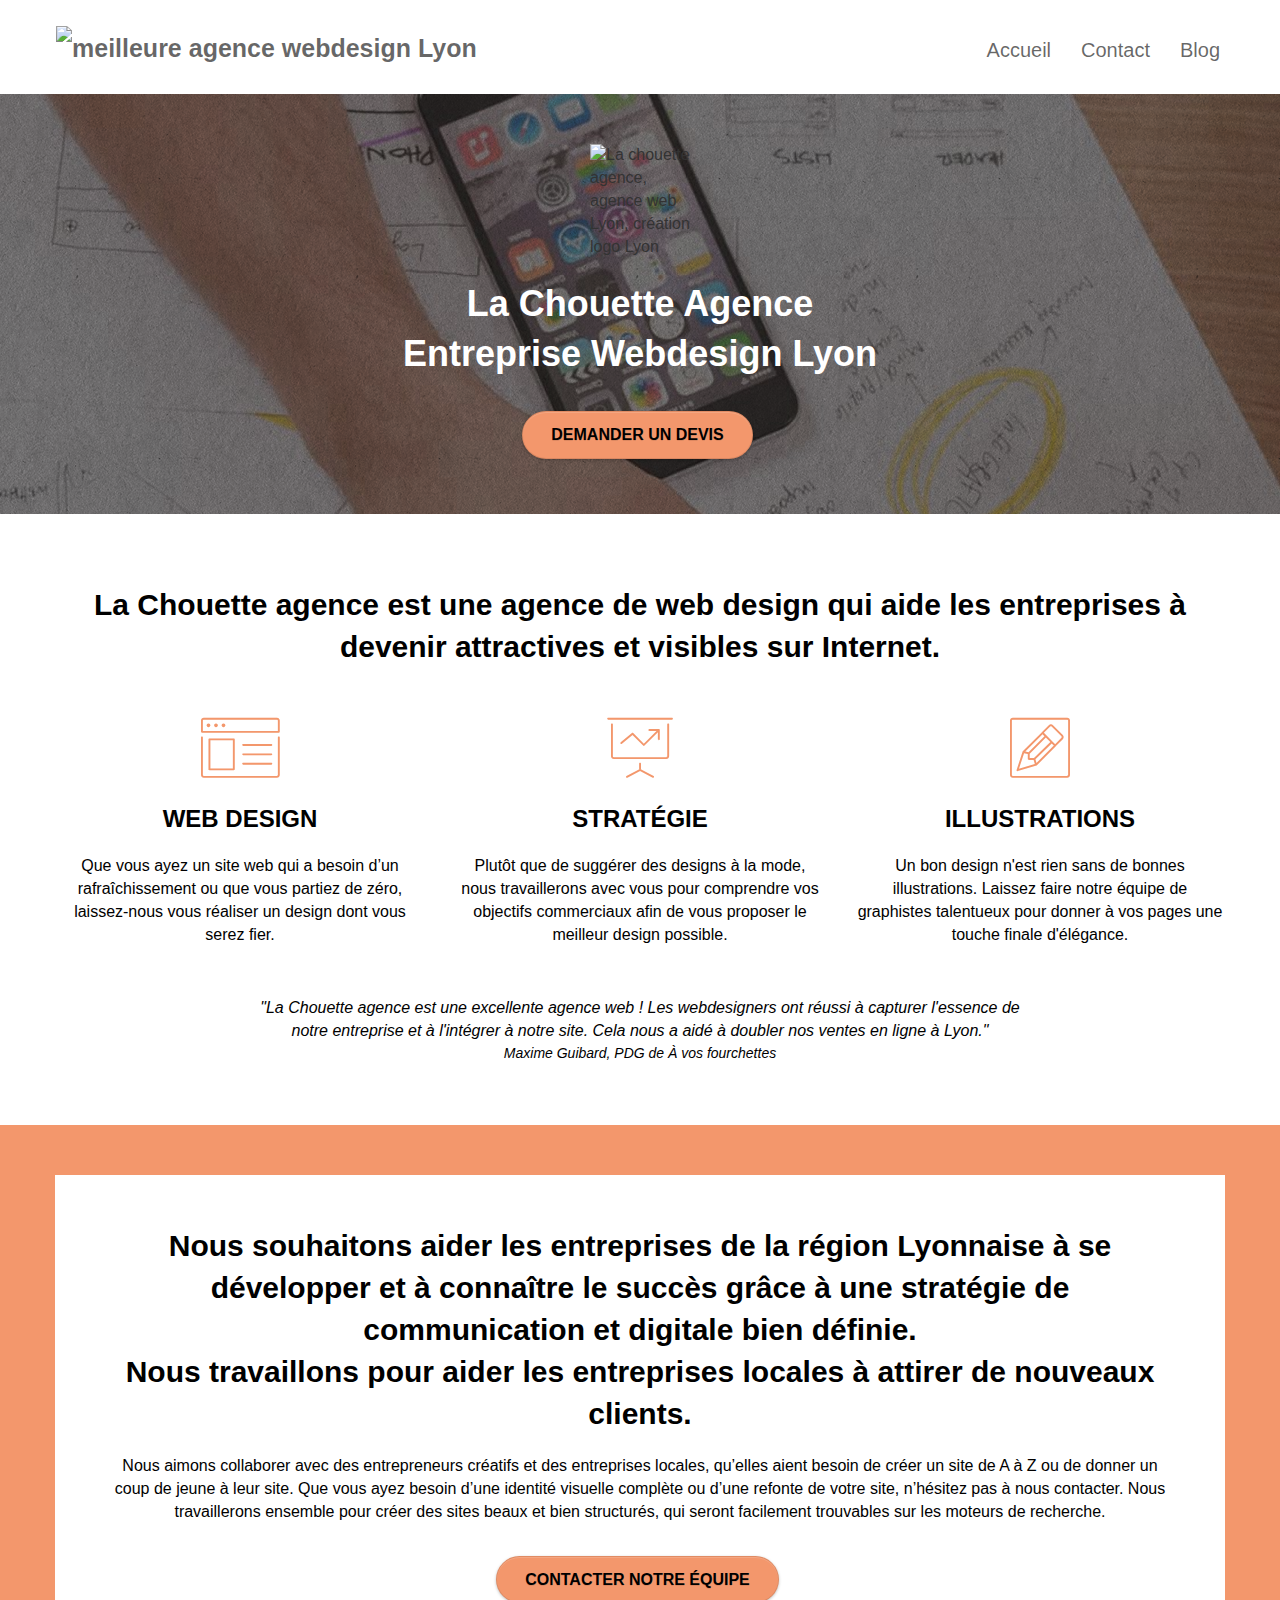
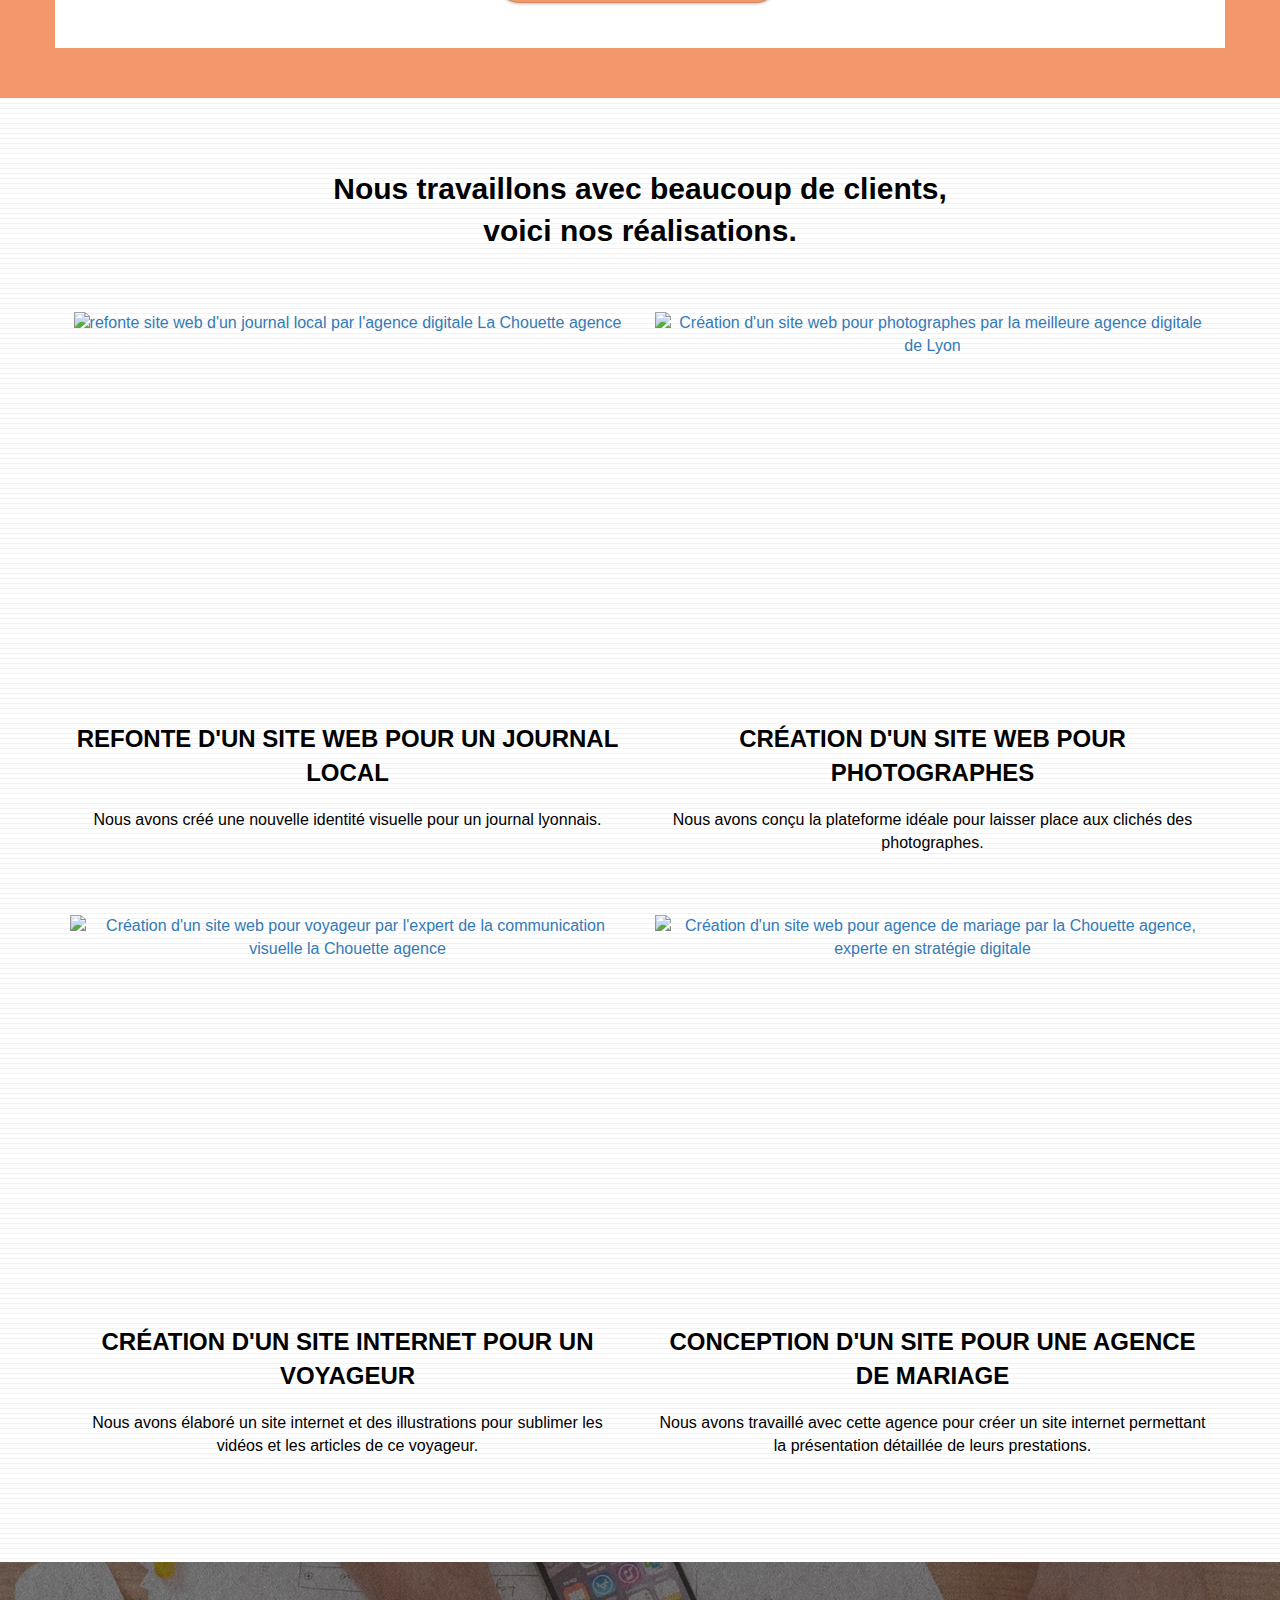
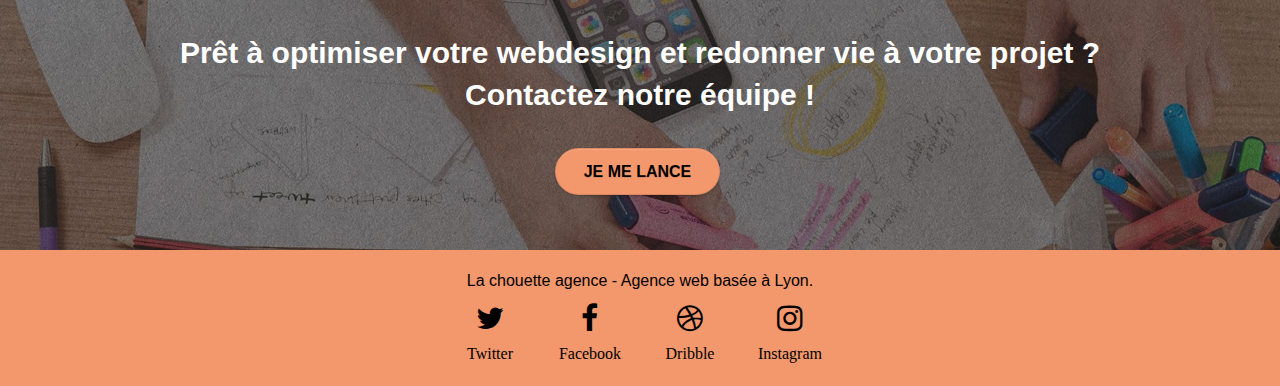
==== commit 19fbeb36: "optimisation temps d'affichage" ====
--- a/index.html
+++ b/index.html
@@ -1,274 +1,447 @@
-<!doctype html>
+<!DOCTYPE html>
 <html lang="fr">
-<head>
-    <meta charset="utf-8">
-    <meta name="keywords" content="entreprise webdesign Lyon, agence webdesign, agence digitale Lyon, agence de communication Lyon, entreprise stratégie digitale">
-    <meta name="description" content="Agence de webdesign à Lyon avec 5 experts en communication visuelle et digitale qui vous accompagnent dans vos projets web et mobile pour propulser votre votre activité.">
-    <meta name="robots" content="follow">
-	<meta name="viewport" content="width=device-width, initial-scale=1.0, viewport-fit=cover">
-    <link rel="shortcut icon" type="image/png" href="favicon.jpg">
-    
-	<link rel="stylesheet" type="text/css" href="./css/bootstrap.css">
-	<link rel="stylesheet" type="text/css" href="style.css">
-	<link rel="stylesheet" type="text/css" href="./css/font-awesome.css">
-	<link rel="stylesheet" type="text/css" href="./css/et-line.css">
-	
-	<script src="./js/jquery-2.1.0.js" defer></script>
-	<script src="./js/bootstrap.js" defer></script>
-	<script src="./js/blocs.js" defer></script>
-	<script src="./js/jquery.touchSwipe.js" defer></script>
-	<script src="./js/gmaps.js" defer></script>
-
-	<script type="application/ld+json" defer>
-		{
-		  "@context": "https://schema.org",
-		  "@type": "Corporation",
-		  "name": "La Chouette Agence",
-		  "url": "https://olvramaroz.github.io/OnyLalainaValerieRamarozatovo_P4_06072021/",
-		  "logo": "https://github.com/olvramaroz/OnyLalainaValerieRamarozatovo_P4_06072021/blob/main/img/logo-la-chouette-agence.png"
-		}
-		</script>
-
-    <title>Entreprise Webdesign Lyon, stratégie de communication visuelle</title>
-    
-<!-- Analytics -->
-	<!-- Global site tag (gtag.js) - Google Analytics -->
-	<script async src="https://www.googletagmanager.com/gtag/js?id=G-BBECFS3MQW"></script>
-	<script defer>
-  		window.dataLayer = window.dataLayer || [];
-  		function gtag(){dataLayer.push(arguments);}
-  		gtag('js', new Date());
-  		gtag('config', 'G-BBECFS3MQW');
-	</script>
-<!-- Analytics END -->    
-</head>
-
-<body>
-<!-- Principal conteneur -->
-<div class="page-container">
-    
-<!-- bloc-0 -->
-<div class="bloc bgc-white l-bloc " id="bloc-0">
-	<div class="container bloc-sm">
-		<nav class="navbar row">
-			<div class="navbar-header">
-				<a class="navbar-brand" href="index.html"><img src="img/logo-la-chouette-agence.png" alt="meilleure agence webdesign Lyon" height="40" /></a>
-				<button id="nav-toggle" type="button" class="ui-navbar-toggle navbar-toggle" data-toggle="collapse" data-target=".navbar-1">
-					<span class="sr-only">Toggle navigation</span><span class="icon-bar"></span><span class="icon-bar"></span><span class="icon-bar"></span>
-				</button>
-			</div>
-			<div class="collapse navbar-collapse navbar-1 special-dropdown-nav">
-				<ul class="site-navigation nav navbar-nav">
-					<li>
-						<a href="index.html">Accueil</a>
-					</li>
-					<li>
-						<a href="contact.html">Contact</a>
-					</li>
-					<li>
-						<a href="blog.html">Blog</a>
-					</li>
-				</ul>
-			</div>
-		</nav>
-	</div>
-</div>
-<!-- bloc-0 END -->
-
-<!-- bloc-1-presentation -->
-<div class="bloc bg-banniere bloc-bg-texture texture-paper b-parallax" id="bloc-1-hero">
-	<div class="container bloc-lg">
-		<!-- <div class="row tight-width-whitespace"> -->
-			<div class="col-sm-12">
-				<img src="img/logo-la-chouette-agence-dark.png" class="center-block image-resize-mode" width="100" alt="La chouette agence, agence web Lyon, création logo Lyon" />
-				<h1 class="text-center tc-white ">
-					La Chouette Agence<br>Entreprise Webdesign Lyon
-				</h1>
-				<div class="text-center">
-					<a href="contact.html" class="btn btn-lg btn-clean btn-rd cta-hero btn-atomic-tangerine">Demander un devis</a>
-				</div>
-			</div>
-		<!-- </div> -->
-	</div>
-</div>
-<!-- bloc-1-presentation END -->
-
-<!-- bloc-2-services -->
-<div class="bloc bgc-white l-bloc" id="bloc-2-services">
-	<div class="container bloc-md">
-		<div class="row">
-			<div class="col-sm-12 text-center">
-				<h2>La Chouette agence est une agence de web design qui aide les entreprises à devenir attractives et visibles sur Internet.</h2>
-			</div>
-		</div>
-		<div class="row voffset-lg med-width-whitespace">
-			<div class="col-sm-4">
-				<div class="text-center">
-					<span class="et-icon-browser icons icon-lg"></span>
-				</div>
-				<h3 class="mg-md text-center">Web design</h3>
-				<p class="text-center ">
-					Que vous ayez un site web qui a besoin d&rsquo;un rafraîchissement ou que vous partiez de zéro, laissez-nous vous réaliser un design dont vous serez fier.
-				</p>
-			</div>
-			<div class="col-sm-4">
-				<div class="text-center">
-					<span class="et-icon-presentation icons icon-lg"></span>
-				</div>
-				<h3 class="mg-md text-center">Stratégie</h3>
-				<p class="text-center ">
-					Plutôt que de suggérer des designs à la mode, nous travaillerons avec vous pour comprendre vos objectifs commerciaux afin de vous proposer le meilleur design possible.<br>
-				</p>
-			</div>
-			<div class="col-sm-4">
-				<div class="text-center">
-					<span class="et-icon-edit icons icon-lg"></span>
-				</div>
-				<h3 class="mg-md text-center">Illustrations</h3>
-				<p class="text-center ">
-					Un bon design n'est rien sans de bonnes illustrations. Laissez faire notre équipe de graphistes talentueux pour donner à vos pages une touche finale d'élégance.
-				</p>
-			</div>
-		</div>
-		<div class="row voffset-lg voffset">
-			<div class="col-xs-12 col-md-8 col-md-offset-2 text-center">
-				<p class="quote">"La Chouette agence est une excellente agence web ! Les webdesigners ont réussi à capturer l'essence de notre entreprise et à l'intégrer à notre site. Cela nous a aidé à doubler nos ventes en ligne à Lyon."<br><span class="quoteName">Maxime Guibard, PDG de &Agrave; vos fourchettes</span></p>
-			</div>
-		</div>
-	</div>
-</div>
-<!-- bloc-2-services END -->
-
-<!-- bloc-3-what-i-do -->
-<div class="bloc tc-white bg-presentation d-bloc b-parallax bg-bloc-mob" id="bloc-3-what-i-do">
-	<div class="container bloc-lg">
-		<div class="row tight-width-whitespace black-background">
-			<div class="col-sm-12 text-center">
-				<h2 class="mg-md">
-					Nous souhaitons aider les entreprises de la région Lyonnaise à se développer et à connaître le succès grâce à une stratégie de communication et digitale bien définie.<br>Nous travaillons pour aider les entreprises locales à attirer de nouveaux clients.
-				</h2>
-				<p>
-					Nous aimons collaborer avec des entrepreneurs créatifs et des entreprises locales, qu’elles aient besoin de créer un site de A à Z ou de donner un coup de jeune à leur site. Que vous ayez besoin d’une identité visuelle complète ou d’une refonte de votre site, n’hésitez pas à nous contacter. Nous travaillerons ensemble pour créer des sites beaux et bien structurés, qui seront facilement trouvables sur les moteurs de recherche. 
-				</p>
-				<div>
-					<a href="contact.html" class="btn btn-lg btn-clean btn-rd cta-hero btn-atomic-tangerine">Contacter notre équipe</a>
-				</div>
-			</div>
-		</div>
-	</div>
-</div>
-<!-- bloc-3-what-i-do END -->
-
-<!-- bloc-4-portfolio -->
-<div class="bloc bgc-white bg-lines-h2-bg bg-repeat l-bloc" id="bloc-4-portfolio">
-	<div class="container bloc-lg">
-		<div class="row">
-			<div class="col-sm-12 text-center">
-				<h2>Nous travaillons avec beaucoup de clients,<br>voici nos réalisations.</h2>
-			</div>
-		</div>
-		<div class="row tight-width-whitespace portfolio-row">
-			<div class="col-sm-6">
-				<a href="#" class="portfolio" data-lightbox="img/refonte-site-web.jpg" data-gallery-id="gallery-1" data-caption="Refonte d'un site web pour un journal local" data-frame="snapshot-lb"><img src="img/refonte-site-web.jpg" alt="refonte site web d'un journal local par l'agence digitale La Chouette agence" class="img-responsive portfolio-thumb" /></a>
-				<h3 class="mg-md text-center">
-					Refonte d'un site web pour un journal local
-				</h3>
-				<p class="text-center">
-					Nous avons créé une nouvelle identité visuelle pour un journal lyonnais.
-				</p>
-			</div>
-			<div class="col-sm-6">
-				<a href="#" class="portfolio" data-lightbox="img/site-web-photographe.jpg" data-gallery-id="gallery-1" data-caption="Création d'un site web pour photographes" data-frame="snapshot-lb"><img src="img/site-web-photographe.jpg" class="img-responsive portfolio-thumb" alt="Création d'un site web pour photographes par la meilleure agence digitale de Lyon" /></a>
-				<h3 class="mg-md text-center">
-					Création d'un site web pour photographes
-				</h3>
-				<p class="text-center">
-					Nous avons conçu la plateforme idéale pour laisser place aux clichés des photographes.
-				</p>
-			</div>
-		</div>
-		<div class="row tight-width-whitespace portfolio-row">
-			<div class="col-sm-6">
-				<a href="#" class="portfolio" data-lightbox="img/site-web-voyageur.jpg" data-gallery-id="gallery-1" data-caption="Création d'un site internet pour un voyageur" data-frame="snapshot-lb"><img src="img/site-web-voyageur.jpg" class="img-responsive portfolio-thumb" alt="Création d'un site web pour voyageur par l'expert de la communication visuelle la Chouette agence"/></a>
-				<h3 class="mg-md text-center">
-					Création d'un site internet pour un voyageur
-				</h3>
-				<p class="text-center">
-					Nous avons élaboré un site internet et des illustrations pour sublimer les vidéos et les articles de ce voyageur.
-				</p>
-			</div>
-			<div class="col-sm-6">
-				<a href="#" class="portfolio" data-lightbox="img/site-web-mariage.jpg" data-gallery-id="gallery-1" data-caption="Conception d'un site pour une agence de mariage" data-frame="snapshot-lb"><img src="img/site-web-mariage.jpg" class="img-responsive portfolio-thumb" alt="Création d'un site web pour agence de mariage par la Chouette agence, experte en stratégie digitale" /></a>
-				<h3 class="mg-md text-center">
-					Conception d'un site pour une agence de mariage
-				</h3>
-				<p class="text-center">
-					Nous avons travaillé avec cette agence pour créer un site internet permettant la présentation détaillée de leurs prestations.
-				</p>
-			</div>
-		</div>
-	</div>
-</div>
-<!-- bloc-4-portfolio END -->
-
-<!-- bloc-5-cta -->
-<div class="bloc bg-banniere bloc-bg-texture texture-paper" id="bloc-1-hero">
-	<div class="container bloc-lg">
-			<div class="col-sm-12">
-				<h2 class="text-center tc-white ">
-					Prêt à optimiser votre webdesign et redonner vie à votre projet ?<br>Contactez notre équipe !
-				</h2>
-				<div class="text-center">
-					<a href="contact.html" class="btn btn-lg btn-clean btn-rd cta-hero btn-atomic-tangerine">Je me lance</a>
-				</div>
-			</div>
-	</div>
-</div>
-<!-- bloc-5-cta END -->
-
-<!-- ScrollToTop Button -->
-<a class="bloc-button btn btn-d scrollToTop" onclick="scrollToTarget('1')"><span class="fa fa-chevron-up"></span></a>
-<!-- ScrollToTop Button END-->
-
-<!-- Footer - bloc-8 -->
-<div class="bloc bgc-atomic-tangerine d-bloc" id="bloc-8">
-	<div class="container bloc-sm">
-		<div class="row">
-			<div class="col-sm-12">
-				<p class="text-center">
-					La chouette agence - Agence web basée à Lyon.<br>
-				</p>
-				<div class="row row-no-gutters social">
-					<div class="col-sm-3">
-						<div class="text-center">
-							<a class="social" href="index.html"><span class="fa fa-twitter icon-md"><br><span class="social-txt">Twitter</span></span></a>
-						</div>
-					</div>
-					<div class="col-sm-3">
-						<div class="text-center">
-							<a class="social" href="index.html"><span class="fa fa-facebook icon-md"><br><span class="social-txt">Facebook</span></span></a>
-						</div>
-					</div>
-					<div class="col-sm-3">
-						<div class="text-center">
-							<a class="social" href="index.html"><span class="fa fa-dribbble icon-md"><br><span class="social-txt">Dribble</span></span></a>
-						</div>
-					</div>
-					<div class="col-sm-3">
-						<div class="text-center">
-							<a class="social" href="index.html"><span class="fa fa-instagram icon-md"><br><span class="social-txt">Instagram</span></span></a>
-						</div>
-					</div>
-				</div>
-			</div>
-		</div>
-	</div>
-</div>
-<!-- Footer - bloc-8 END -->
-
-</div>
-<!-- Principal conteneur END -->
-    
-
-</body>
+  <head>
+    <meta charset="utf-8" />
+    <meta
+      name="keywords"
+      content="entreprise webdesign Lyon, agence webdesign, agence digitale Lyon, agence de communication Lyon, entreprise stratégie digitale"
+    />
+    <meta
+      name="description"
+      content="Agence webdesign à Lyon, 5 experts en communication visuelle et digitale vous accompagnent dans vos projets web et mobile."
+    />
+    <meta name="robots" content="follow" />
+    <meta
+      name="viewport"
+      content="width=device-width, initial-scale=1.0, viewport-fit=cover"
+    />
+    <link rel="shortcut icon" type="image/png" href="favicon.jpg" />
+
+    <link rel="stylesheet" type="text/css" href="./css/bootstrap.css" rel="preload" as="style"/>
+    <link rel="stylesheet" type="text/css" href="style.css" />
+    <link rel="stylesheet" type="text/css" href="./css/font-awesome.css" />
+    <link rel="stylesheet" type="text/css" href="./css/et-line.css" />
+
+    <script src="./js/jquery-2.1.0.js" defer></script>
+    <script src="./js/bootstrap.js" defer></script>
+    <script src="./js/blocs.js" defer></script>
+    <script src="./js/jquery.touchSwipe.js" defer></script>
+    <script src="./js/gmaps.js" defer></script>
+
+    <script type="application/ld+json" defer>
+      {
+        "@context": "https://schema.org",
+        "@type": "Corporation",
+        "name": "La Chouette Agence",
+        "url": "https://olvramaroz.github.io/OnyLalainaValerieRamarozatovo_P4_06072021/",
+        "logo": "https://github.com/olvramaroz/OnyLalainaValerieRamarozatovo_P4_06072021/blob/main/img/logo-la-chouette-agence.png"
+      }
+    </script>
+
+    <title>
+      Entreprise Webdesign Lyon, stratégie de communication visuelle
+    </title>
+
+    <!-- Analytics -->
+    <!-- Global site tag (gtag.js) - Google Analytics -->
+<!-- Google Tag Manager -->
+<script defer>(function(w,d,s,l,i){w[l]=w[l]||[];w[l].push({'gtm.start':
+  new Date().getTime(),event:'gtm.js'});var f=d.getElementsByTagName(s)[0],
+  j=d.createElement(s),dl=l!='dataLayer'?'&l='+l:'';j.async=true;j.src=
+  'https://www.googletagmanager.com/gtm.js?id='+i+dl;f.parentNode.insertBefore(j,f);
+  })(window,document,'script','dataLayer','GTM-M8Q6PWP');</script>
+  <!-- End Google Tag Manager -->
+    <!-- Analytics END -->
+  </head>
+
+  <body>
+    <!-- Principal conteneur -->
+    <div class="page-container">
+      <!-- bloc-0 -->
+      <div class="bloc bgc-white l-bloc" id="bloc-0">
+        <div class="container bloc-sm">
+          <nav class="navbar row">
+            <div class="navbar-header">
+              <a class="navbar-brand" href="index.html"
+                ><img
+                  src="img/logo-la-chouette-agence.webp"
+                  alt="meilleure agence webdesign Lyon"
+                  height="40"
+              /></a>
+              <button
+                id="nav-toggle"
+                type="button"
+                class="ui-navbar-toggle navbar-toggle"
+                data-toggle="collapse"
+                data-target=".navbar-1"
+              >
+                <span class="sr-only">Toggle navigation</span
+                ><span class="icon-bar"></span><span class="icon-bar"></span
+                ><span class="icon-bar"></span>
+              </button>
+            </div>
+            <div class="collapse navbar-collapse navbar-1 special-dropdown-nav">
+              <ul class="site-navigation nav navbar-nav">
+                <li>
+                  <a href="index.html">Accueil</a>
+                </li>
+                <li>
+                  <a href="contact.html">Contact</a>
+                </li>
+                <li>
+                  <a href="blog.html">Blog</a>
+                </li>
+              </ul>
+            </div>
+          </nav>
+        </div>
+      </div>
+      <!-- bloc-0 END -->
+
+      <main>
+        <!-- bloc-1-presentation -->
+        <div
+          class="bloc bg-banniere bloc-bg-texture texture-paper b-parallax"
+          id="bloc-1-hero"
+        >
+          <div class="container bloc-lg">
+            <!-- <div class="row tight-width-whitespace"> -->
+            <div class="col-sm-12">
+              <img
+                src="img/logo-la-chouette-agence-dark.webp"
+                class="center-block image-resize-mode"
+                width="100"
+                alt="La chouette agence, agence web Lyon, création logo Lyon"
+              />
+              <h1 class="text-center tc-white">
+                La Chouette Agence<br />Entreprise Webdesign Lyon
+              </h1>
+              <div class="text-center">
+                <a
+                  href="contact.html"
+                  class="
+                    btn btn-lg btn-clean btn-rd
+                    cta-hero
+                    btn-atomic-tangerine
+                  "
+                  >Demander un devis</a
+                >
+              </div>
+            </div>
+            <!-- </div> -->
+          </div>
+        </div>
+        <!-- bloc-1-presentation END -->
+
+        <!-- bloc-2-services -->
+        <article>
+          <div class="bloc bgc-white l-bloc" id="bloc-2-services">
+            <div class="container bloc-md">
+              <div class="row">
+                <div class="col-sm-12 text-center">
+                  <h2>
+                    La Chouette agence est une agence de web design qui aide les
+                    entreprises à devenir attractives et visibles sur Internet.
+                  </h2>
+                </div>
+              </div>
+              <div class="row voffset-lg med-width-whitespace">
+                <div class="col-sm-4">
+                  <div class="text-center">
+                    <span class="et-icon-browser icons icon-lg"></span>
+                  </div>
+                  <h3 class="mg-md text-center">Web design</h3>
+                  <p class="text-center">
+                    Que vous ayez un site web qui a besoin d&rsquo;un
+                    rafraîchissement ou que vous partiez de zéro, laissez-nous
+                    vous réaliser un design dont vous serez fier.
+                  </p>
+                </div>
+                <div class="col-sm-4">
+                  <div class="text-center">
+                    <span class="et-icon-presentation icons icon-lg"></span>
+                  </div>
+                  <h3 class="mg-md text-center">Stratégie</h3>
+                  <p class="text-center">
+                    Plutôt que de suggérer des designs à la mode, nous
+                    travaillerons avec vous pour comprendre vos objectifs
+                    commerciaux afin de vous proposer le meilleur design
+                    possible.<br />
+                  </p>
+                </div>
+                <div class="col-sm-4">
+                  <div class="text-center">
+                    <span class="et-icon-edit icons icon-lg"></span>
+                  </div>
+                  <h3 class="mg-md text-center">Illustrations</h3>
+                  <p class="text-center">
+                    Un bon design n'est rien sans de bonnes illustrations.
+                    Laissez faire notre équipe de graphistes talentueux pour
+                    donner à vos pages une touche finale d'élégance.
+                  </p>
+                </div>
+              </div>
+              <div class="row voffset-lg voffset">
+                <div class="col-xs-12 col-md-8 col-md-offset-2 text-center">
+                  <p class="quote">
+                    "La Chouette agence est une excellente agence web ! Les
+                    webdesigners ont réussi à capturer l'essence de notre
+                    entreprise et à l'intégrer à notre site. Cela nous a aidé à
+                    doubler nos ventes en ligne à Lyon."<br /><span
+                      class="quoteName"
+                      >Maxime Guibard, PDG de &Agrave; vos fourchettes</span
+                    >
+                  </p>
+                </div>
+              </div>
+            </div>
+          </div>
+        </article>
+        <!-- bloc-2-services END -->
+
+        <!-- bloc-3-what-i-do -->
+        <section>
+          <div
+            class="bloc tc-white bg-presentation d-bloc b-parallax bg-bloc-mob"
+            id="bloc-3-what-i-do"
+          >
+            <div class="container bloc-lg">
+              <div class="row tight-width-whitespace black-background">
+                <div class="col-sm-12 text-center">
+                  <h2 class="mg-md">
+                    Nous souhaitons aider les entreprises de la région Lyonnaise
+                    à se développer et à connaître le succès grâce à une
+                    stratégie de communication et digitale bien définie.<br />Nous
+                    travaillons pour aider les entreprises locales à attirer de
+                    nouveaux clients.
+                  </h2>
+                  <p>
+                    Nous aimons collaborer avec des entrepreneurs créatifs et
+                    des entreprises locales, qu’elles aient besoin de créer un
+                    site de A à Z ou de donner un coup de jeune à leur site. Que
+                    vous ayez besoin d’une identité visuelle complète ou d’une
+                    refonte de votre site, n’hésitez pas à nous contacter. Nous
+                    travaillerons ensemble pour créer des sites beaux et bien
+                    structurés, qui seront facilement trouvables sur les moteurs
+                    de recherche.
+                  </p>
+                  <div>
+                    <a
+                      href="contact.html"
+                      class="
+                        btn btn-lg btn-clean btn-rd
+                        cta-hero
+                        btn-atomic-tangerine
+                      "
+                      >Contacter notre équipe</a
+                    >
+                  </div>
+                </div>
+              </div>
+            </div>
+          </div>
+        </section>
+        <!-- bloc-3-what-i-do END -->
+
+        <!-- bloc-4-portfolio -->
+        <section>
+          <div
+            class="bloc bgc-white bg-lines-h2-bg bg-repeat l-bloc"
+            id="bloc-4-portfolio"
+          >
+            <div class="container bloc-lg">
+              <div class="row">
+                <div class="col-sm-12 text-center">
+                  <h2>
+                    Nous travaillons avec beaucoup de clients,<br />voici nos
+                    réalisations.
+                  </h2>
+                </div>
+              </div>
+              <div class="row tight-width-whitespace portfolio-row">
+                <div class="col-sm-6">
+                  <a
+                    href="#"
+                    class="portfolio"
+                    data-lightbox="img/refonte-site-web.webp"
+                    data-gallery-id="gallery-1"
+                    data-caption="Refonte d'un site web pour un journal local"
+                    data-frame="snapshot-lb"
+                    ><img
+                      src="img/refonte-site-web.webp"
+                      alt="refonte site web d'un journal local par l'agence digitale La Chouette agence"
+                      class="img-responsive portfolio-thumb"
+                  /></a>
+                  <h3 class="mg-md text-center">
+                    Refonte d'un site web pour un journal local
+                  </h3>
+                  <p class="text-center">
+                    Nous avons créé une nouvelle identité visuelle pour un
+                    journal lyonnais.
+                  </p>
+                </div>
+                <div class="col-sm-6">
+                  <a
+                    href="#"
+                    class="portfolio"
+                    data-lightbox="img/site-web-photographe.webp"
+                    data-gallery-id="gallery-1"
+                    data-caption="Création d'un site web pour photographes"
+                    data-frame="snapshot-lb"
+                    ><img
+                      src="img/site-web-photographe.webp"
+                      class="img-responsive portfolio-thumb"
+                      alt="Création d'un site web pour photographes par la meilleure agence digitale de Lyon"
+                  /></a>
+                  <h3 class="mg-md text-center">
+                    Création d'un site web pour photographes
+                  </h3>
+                  <p class="text-center">
+                    Nous avons conçu la plateforme idéale pour laisser place aux
+                    clichés des photographes.
+                  </p>
+                </div>
+              </div>
+              <div class="row tight-width-whitespace portfolio-row">
+                <div class="col-sm-6">
+                  <a
+                    href="#"
+                    class="portfolio"
+                    data-lightbox="img/site-web-voyageur.webp"
+                    data-gallery-id="gallery-1"
+                    data-caption="Création d'un site internet pour un voyageur"
+                    data-frame="snapshot-lb"
+                    ><img
+                      src="img/site-web-voyageur.webp"
+                      class="img-responsive portfolio-thumb"
+                      alt="Création d'un site web pour voyageur par l'expert de la communication visuelle la Chouette agence"
+                  /></a>
+                  <h3 class="mg-md text-center">
+                    Création d'un site internet pour un voyageur
+                  </h3>
+                  <p class="text-center">
+                    Nous avons élaboré un site internet et des illustrations
+                    pour sublimer les vidéos et les articles de ce voyageur.
+                  </p>
+                </div>
+                <div class="col-sm-6">
+                  <a
+                    href="#"
+                    class="portfolio"
+                    data-lightbox="img/site-web-mariage.webp"
+                    data-gallery-id="gallery-1"
+                    data-caption="Conception d'un site pour une agence de mariage"
+                    data-frame="snapshot-lb"
+                    ><img
+                      src="img/site-web-mariage.webp"
+                      class="img-responsive portfolio-thumb"
+                      alt="Création d'un site web pour agence de mariage par la Chouette agence, experte en stratégie digitale"
+                  /></a>
+                  <h3 class="mg-md text-center">
+                    Conception d'un site pour une agence de mariage
+                  </h3>
+                  <p class="text-center">
+                    Nous avons travaillé avec cette agence pour créer un site
+                    internet permettant la présentation détaillée de leurs
+                    prestations.
+                  </p>
+                </div>
+              </div>
+            </div>
+          </div>
+        </section>
+        <!-- bloc-4-portfolio END -->
+
+        <!-- bloc-5-cta -->
+        <section>
+          <div
+            class="bloc bg-banniere bloc-bg-texture texture-paper"
+            id="bloc-1-hero"
+          >
+            <div class="container bloc-lg">
+              <div class="col-sm-12">
+                <h2 class="text-center tc-white">
+                  Prêt à optimiser votre webdesign et redonner vie à votre
+                  projet ?<br />Contactez notre équipe !
+                </h2>
+                <div class="text-center">
+                  <a
+                    href="contact.html"
+                    class="
+                      btn btn-lg btn-clean btn-rd
+                      cta-hero
+                      btn-atomic-tangerine
+                    "
+                    >Je me lance</a
+                  >
+                </div>
+              </div>
+            </div>
+          </div>
+        </section>
+        <!-- bloc-5-cta END -->
+      </main>
+
+      <!-- ScrollToTop Button -->
+      <a class="bloc-button btn btn-d scrollToTop" onclick="scrollToTarget('1')"
+        ><span class="fa fa-chevron-up"></span
+      ></a>
+      <!-- ScrollToTop Button END-->
+
+      <!-- Footer - bloc-8 -->
+      <footer>
+        <div class="bloc bgc-atomic-tangerine d-bloc" id="bloc-8">
+          <div class="container bloc-sm">
+            <div class="row">
+              <div class="col-sm-12">
+                <p class="text-center">
+                  La chouette agence - Agence web basée à Lyon.<br />
+                </p>
+                <div class="row row-no-gutters social">
+                  <div class="col-sm-3">
+                    <div class="text-center">
+                      <a class="social" href="index.html"
+                        ><span class="fa fa-twitter icon-md"
+                          ><br /><span class="social-txt">Twitter</span></span
+                        ></a
+                      >
+                    </div>
+                  </div>
+                  <div class="col-sm-3">
+                    <div class="text-center">
+                      <a class="social" href="index.html"
+                        ><span class="fa fa-facebook icon-md"
+                          ><br /><span class="social-txt">Facebook</span></span
+                        ></a
+                      >
+                    </div>
+                  </div>
+                  <div class="col-sm-3">
+                    <div class="text-center">
+                      <a class="social" href="index.html"
+                        ><span class="fa fa-dribbble icon-md"
+                          ><br /><span class="social-txt">Dribble</span></span
+                        ></a
+                      >
+                    </div>
+                  </div>
+                  <div class="col-sm-3">
+                    <div class="text-center">
+                      <a class="social" href="index.html"
+                        ><span class="fa fa-instagram icon-md"
+                          ><br /><span class="social-txt">Instagram</span></span
+                        ></a
+                      >
+                    </div>
+                  </div>
+                </div>
+              </div>
+            </div>
+          </div>
+        </div>
+        <!-- Footer - bloc-8 END -->
+      </footer>
+    </div>
+    <!-- Principal conteneur END -->
+  </body>
 </html>
